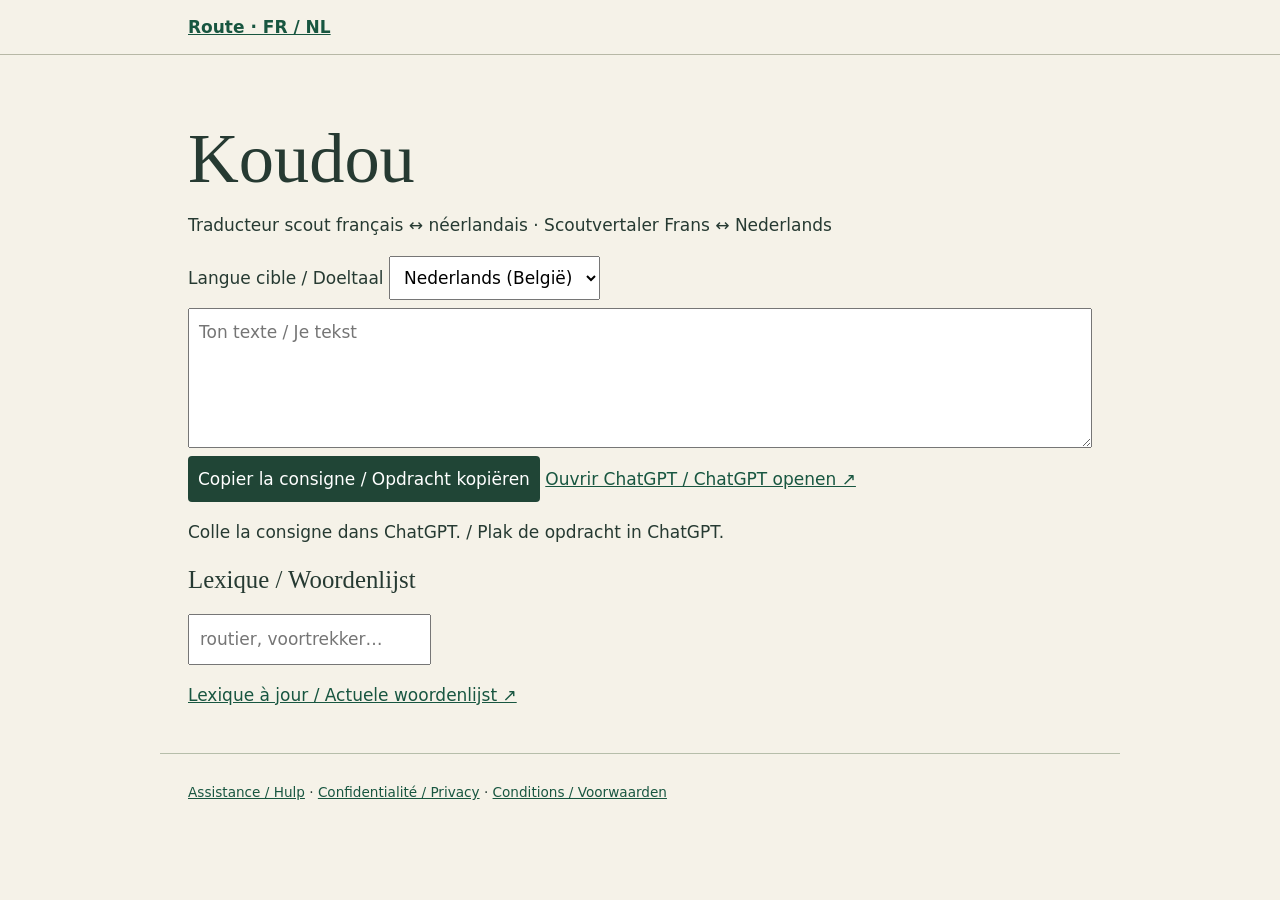
==== koudou.html @ de27641d "Add files via upload" ====
<!doctype html><html lang="fr"><meta charset="utf-8"><meta name="viewport" content="width=device-width,initial-scale=1"><title>Koudou | Route</title><link rel="stylesheet" href="style.css"><header><a href="index.html">Route · FR / NL</a></header><main><h1>Koudou</h1><p>Traducteur scout français ↔ néerlandais · Scoutvertaler Frans ↔ Nederlands</p><label for="direction">Langue cible / Doeltaal</label> <select id="direction"><option value="nl">Nederlands (België)</option><option value="fr">Français</option></select><textarea id="source" placeholder="Ton texte / Je tekst" aria-label="Texte à traduire / Te vertalen tekst"></textarea><button id="copy">Copier la consigne / Opdracht kopiëren</button> <a target="_blank" rel="noopener" href="https://chatgpt.com/">Ouvrir ChatGPT / ChatGPT openen ↗</a><p id="msg" role="status">Colle la consigne dans ChatGPT. / Plak de opdracht in ChatGPT.</p><h2>Lexique / Woordenlijst</h2><input id="q" aria-label="Recherche / Zoeken" placeholder="routier, voortrekker…"><dl id="results"></dl><p><a href="https://docs.google.com/spreadsheets/d/1ZdjnZB2ftEtazU4DUm_jtW0DiqTKJ-tqE_Jy2nkgFcE/edit">Lexique à jour / Actuele woordenlijst ↗</a></p><script src="koudou.js"></script></main><footer><a href="support.html">Assistance / Hulp</a> · <a href="confidentialite.html">Confidentialité / Privacy</a> · <a href="conditions.html">Conditions / Voorwaarden</a></footer></html>
---- style.css ----
*{box-sizing:border-box}body{margin:0;background:#f5f2e8;color:#263a32;font:17px/1.55 system-ui,sans-serif}main,footer{max-width:960px;margin:auto;padding:28px}header{border-bottom:1px solid #b7b8a6;padding:14px max(28px,calc((100vw - 904px)/2));color:#6d3620;font-weight:700}a{color:#185640}h1{font:clamp(2.3rem,6vw,4.4rem)/1.04 Georgia,serif;margin:.55em 0 .15em}h2{font:1.55rem Georgia,serif}p{max-width:70ch}.nl,small{color:#53645a}nav{display:grid;grid-template-columns:repeat(auto-fit,minmax(240px,1fr));gap:14px;margin:28px 0}.card{padding:22px;border:1px solid #b6beaa;border-radius:8px;background:#fffdf7;text-decoration:none}.card:first-child{background:#204536;color:white}.card:first-child small{color:#e5ebde}.card strong,.card small{display:block}.card strong{font:1.45rem Georgia,serif}.card:hover{outline:2px solid #63725a}footer{border-top:1px solid #b6beaa;font-size:.85rem}textarea,input,select,button{font:inherit;padding:10px;max-width:100%}textarea{display:block;width:100%;min-height:140px;margin:8px 0}button{background:#204536;color:white;border:0;border-radius:4px;cursor:pointer}dt{font-weight:bold}dd{margin-bottom:10px}
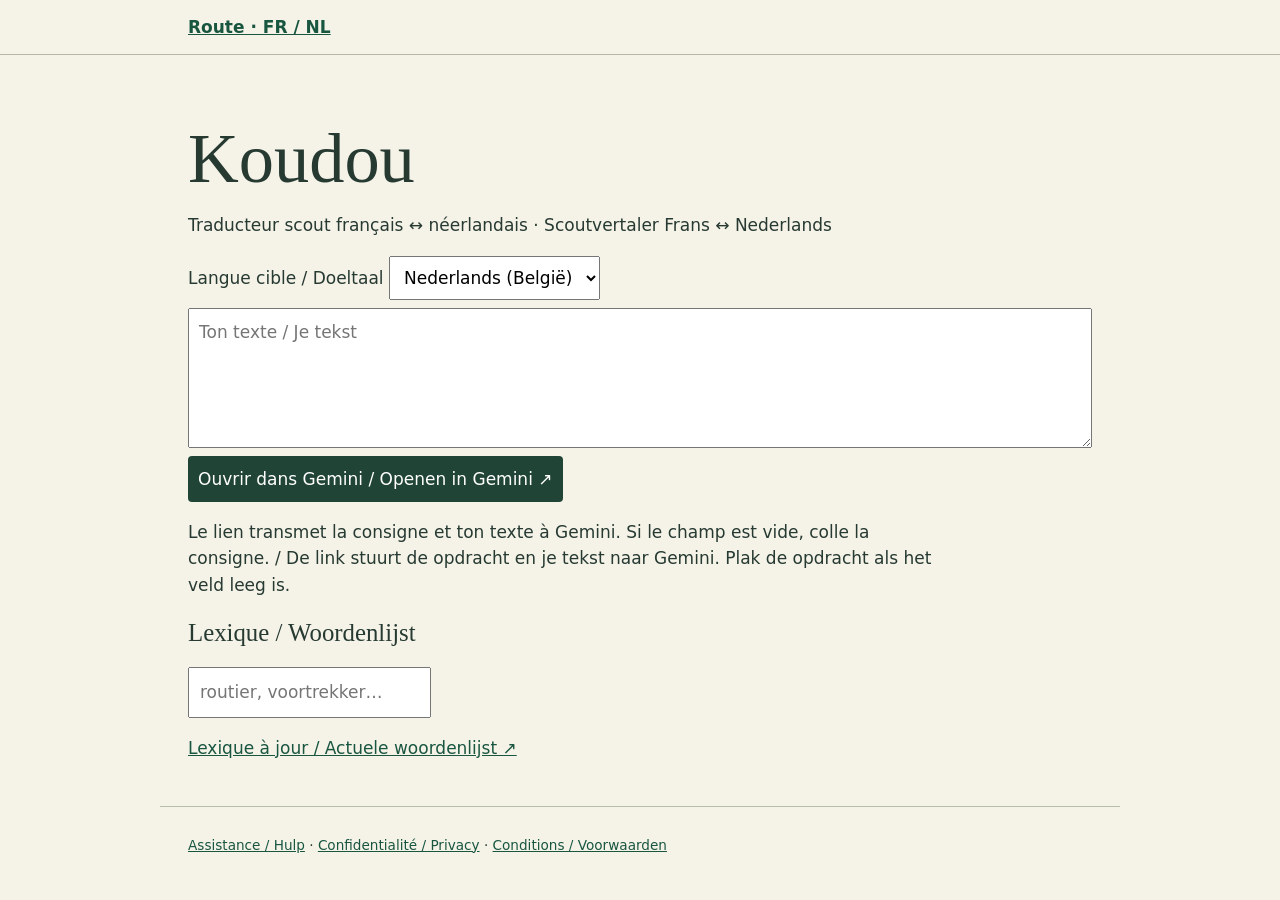
==== commit bdae556e: "Add files via upload" ====
--- a/koudou.html
+++ b/koudou.html
@@ -1 +1 @@
-<!doctype html><html lang="fr"><meta charset="utf-8"><meta name="viewport" content="width=device-width,initial-scale=1"><title>Koudou | Route</title><link rel="stylesheet" href="style.css"><header><a href="index.html">Route · FR / NL</a></header><main><h1>Koudou</h1><p>Traducteur scout français ↔ néerlandais · Scoutvertaler Frans ↔ Nederlands</p><label for="direction">Langue cible / Doeltaal</label> <select id="direction"><option value="nl">Nederlands (België)</option><option value="fr">Français</option></select><textarea id="source" placeholder="Ton texte / Je tekst" aria-label="Texte à traduire / Te vertalen tekst"></textarea><button id="copy">Copier la consigne / Opdracht kopiëren</button> <a target="_blank" rel="noopener" href="https://chatgpt.com/">Ouvrir ChatGPT / ChatGPT openen ↗</a><p id="msg" role="status">Colle la consigne dans ChatGPT. / Plak de opdracht in ChatGPT.</p><h2>Lexique / Woordenlijst</h2><input id="q" aria-label="Recherche / Zoeken" placeholder="routier, voortrekker…"><dl id="results"></dl><p><a href="https://docs.google.com/spreadsheets/d/1ZdjnZB2ftEtazU4DUm_jtW0DiqTKJ-tqE_Jy2nkgFcE/edit">Lexique à jour / Actuele woordenlijst ↗</a></p><script src="koudou.js"></script></main><footer><a href="support.html">Assistance / Hulp</a> · <a href="confidentialite.html">Confidentialité / Privacy</a> · <a href="conditions.html">Conditions / Voorwaarden</a></footer></html>+<!doctype html><html lang="fr"><meta charset="utf-8"><meta name="viewport" content="width=device-width,initial-scale=1"><title>Koudou | Route</title><link rel="stylesheet" href="style.css"><header><a href="index.html">Route · FR / NL</a></header><main><h1>Koudou</h1><p>Traducteur scout français ↔ néerlandais · Scoutvertaler Frans ↔ Nederlands</p><label for="direction">Langue cible / Doeltaal</label> <select id="direction"><option value="nl">Nederlands (België)</option><option value="fr">Français</option></select><textarea id="source" placeholder="Ton texte / Je tekst" aria-label="Texte à traduire / Te vertalen tekst"></textarea><button id="launch">Ouvrir dans Gemini / Openen in Gemini ↗</button><p id="msg" role="status">Le lien transmet la consigne et ton texte à Gemini. Si le champ est vide, colle la consigne. / De link stuurt de opdracht en je tekst naar Gemini. Plak de opdracht als het veld leeg is.</p><textarea id="manual" hidden readonly aria-label="Consigne à copier / Te kopiëren opdracht"></textarea><h2>Lexique / Woordenlijst</h2><input id="q" aria-label="Recherche / Zoeken" placeholder="routier, voortrekker…"><dl id="results"></dl><p><a href="https://docs.google.com/spreadsheets/d/1ZdjnZB2ftEtazU4DUm_jtW0DiqTKJ-tqE_Jy2nkgFcE/edit">Lexique à jour / Actuele woordenlijst ↗</a></p><script src="koudou.js?v=gemini1"></script></main><footer><a href="support.html">Assistance / Hulp</a> · <a href="confidentialite.html">Confidentialité / Privacy</a> · <a href="conditions.html">Conditions / Voorwaarden</a></footer></html>
--- a/style.css
+++ b/style.css
@@ -1 +1,2 @@
-*{box-sizing:border-box}body{margin:0;background:#f5f2e8;color:#263a32;font:17px/1.55 system-ui,sans-serif}main,footer{max-width:960px;margin:auto;padding:28px}header{border-bottom:1px solid #b7b8a6;padding:14px max(28px,calc((100vw - 904px)/2));color:#6d3620;font-weight:700}a{color:#185640}h1{font:clamp(2.3rem,6vw,4.4rem)/1.04 Georgia,serif;margin:.55em 0 .15em}h2{font:1.55rem Georgia,serif}p{max-width:70ch}.nl,small{color:#53645a}nav{display:grid;grid-template-columns:repeat(auto-fit,minmax(240px,1fr));gap:14px;margin:28px 0}.card{padding:22px;border:1px solid #b6beaa;border-radius:8px;background:#fffdf7;text-decoration:none}.card:first-child{background:#204536;color:white}.card:first-child small{color:#e5ebde}.card strong,.card small{display:block}.card strong{font:1.45rem Georgia,serif}.card:hover{outline:2px solid #63725a}footer{border-top:1px solid #b6beaa;font-size:.85rem}textarea,input,select,button{font:inherit;padding:10px;max-width:100%}textarea{display:block;width:100%;min-height:140px;margin:8px 0}button{background:#204536;color:white;border:0;border-radius:4px;cursor:pointer}dt{font-weight:bold}dd{margin-bottom:10px}+*{box-sizing:border-box}body{margin:0;background:#f5f2e8;color:#263a32;font:17px/1.55 system-ui,sans-serif}main,footer{max-width:960px;margin:auto;padding:28px}header{border-bottom:1px solid #b7b8a6;padding:14px max(28px,calc((100vw - 904px)/2));color:#6d3620;font-weight:700}a{color:#185640}h1{font:clamp(2.3rem,6vw,4.4rem)/1.04 Georgia,serif;margin:.55em 0 .15em}h2{font:1.55rem Georgia,serif}p{max-width:70ch}.nl,small{color:#53645a}nav{display:grid;grid-template-columns:repeat(auto-fit,minmax(240px,1fr));gap:14px;margin:28px 0}.card{padding:22px;border:1px solid #b6beaa;border-radius:8px;background:#fffdf7;text-decoration:none}.card:first-child{background:#204536;color:white}.card:first-child small{color:#e5ebde}.card strong,.card small{display:block}.card strong{font:1.45rem Georgia,serif}.card:hover{outline:2px solid #63725a}footer{border-top:1px solid #b6beaa;font-size:.85rem}textarea,input,select,button{font:inherit;padding:10px;max-width:100%}textarea{display:block;width:100%;min-height:140px;margin:8px 0}button{background:#204536;color:white;border:0;border-radius:4px;cursor:pointer}dt{font-weight:bold}dd{margin-bottom:10px}
+[hidden]{display:none!important}
